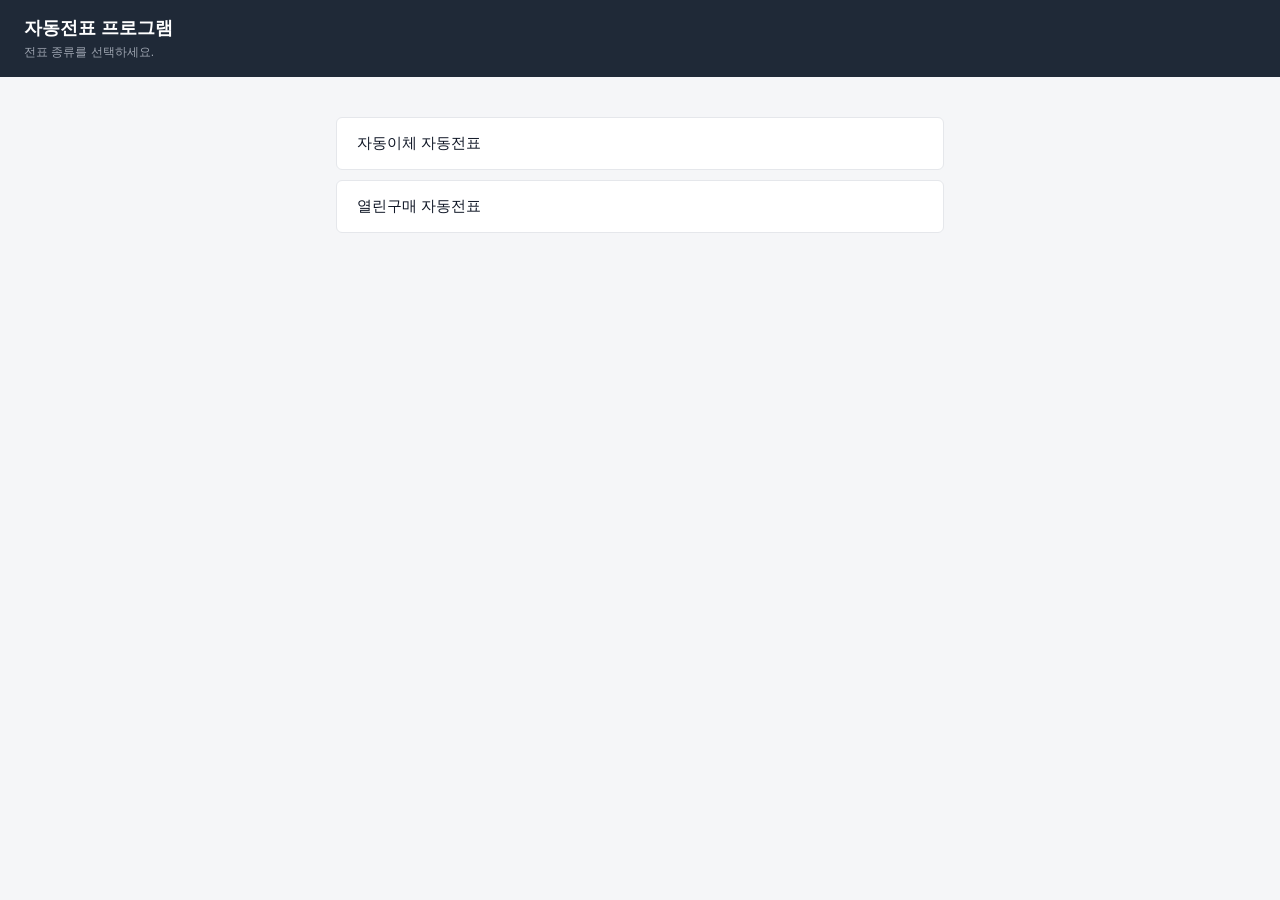
==== index.html @ 815ab66f "Add files via upload" ====
<!DOCTYPE html>
<html lang="ko">
<head>
<meta charset="UTF-8">
<title>자동전표 프로그램</title>
<style>
  * { box-sizing: border-box; }
  body {
    font-family: "Malgun Gothic", "Apple SD Gothic Neo", sans-serif;
    margin: 0;
    background: #f5f6f8;
    color: #222;
  }
  header {
    background: #1f2937;
    color: #fff;
    padding: 16px 24px;
  }
  header h1 { margin: 0; font-size: 18px; }
  header p { margin: 4px 0 0; font-size: 12px; color: #9ca3af; }
  main { max-width: 640px; margin: 40px auto; padding: 0 16px; }
  .voucher-list { list-style: none; padding: 0; margin: 0; display: flex; flex-direction: column; gap: 10px; }
  .voucher-item {
    display: flex;
    justify-content: space-between;
    align-items: center;
    background: #fff;
    border: 1px solid #e5e7eb;
    border-radius: 6px;
    padding: 16px 20px;
    font-size: 15px;
    text-decoration: none;
    color: #111827;
  }
  .voucher-item:hover { border-color: #2563eb; }
  .voucher-item.disabled {
    color: #9ca3af;
    cursor: not-allowed;
    pointer-events: none;
  }
  .voucher-item .status {
    font-size: 12px;
    padding: 2px 8px;
    border-radius: 10px;
    background: #dcfce7;
    color: #166534;
  }
  .voucher-item.disabled .status {
    background: #f3f4f6;
    color: #9ca3af;
  }
</style>
</head>
<body>
<header>
  <h1>자동전표 프로그램</h1>
  <p>전표 종류를 선택하세요.</p>
</header>
<main>
  <ul class="voucher-list">
    <li><a class="voucher-item" href="autotransfer.html">자동이체 자동전표</a></li>
    <li><a class="voucher-item" href="yeollingumae.html">열린구매 자동전표</a></li>
  </ul>
</main>
</body>
</html>
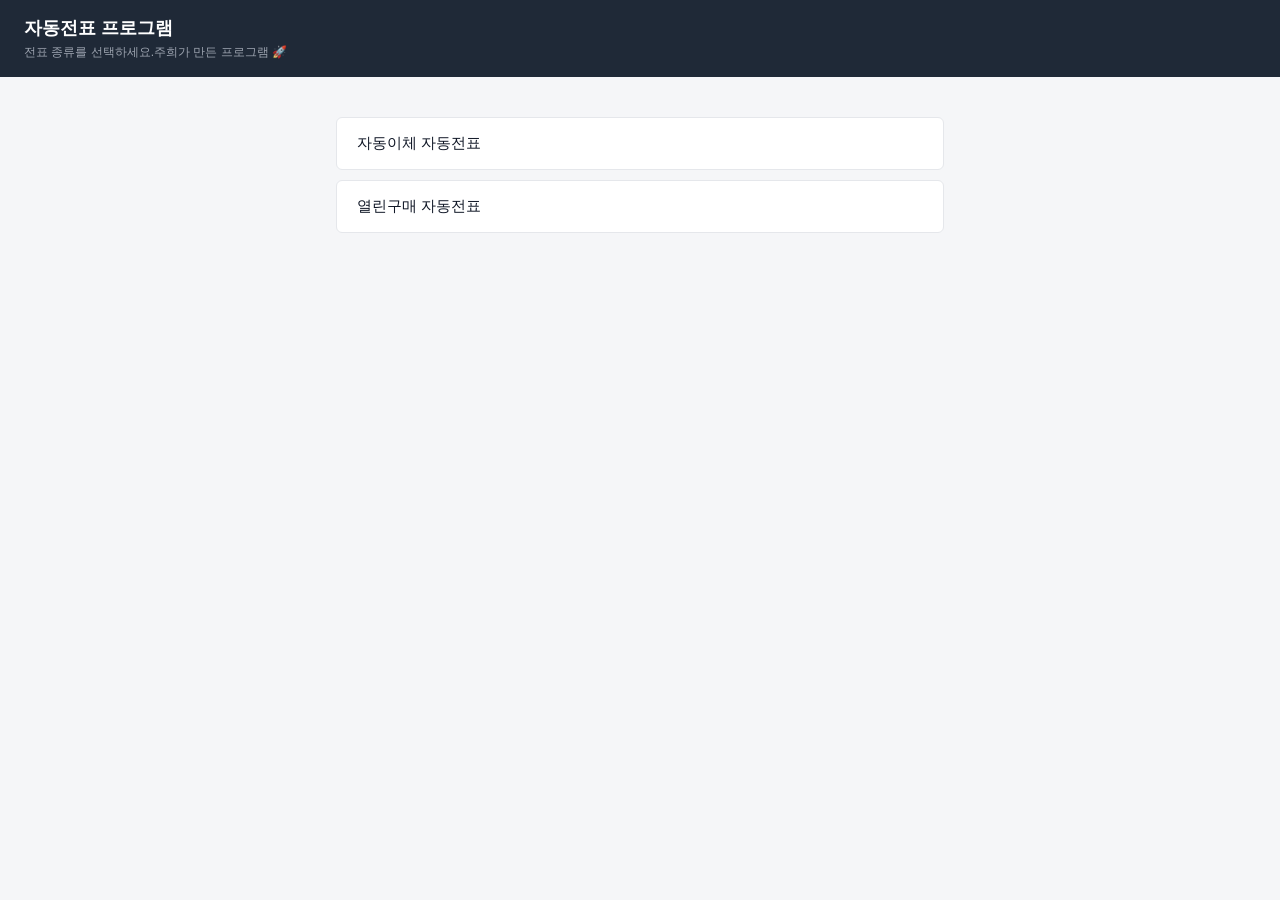
==== commit 0be9ae93: "Add creator note to the description paragraph" ====
--- a/index.html
+++ b/index.html
@@ -54,7 +54,7 @@
 <body>
 <header>
   <h1>자동전표 프로그램</h1>
-  <p>전표 종류를 선택하세요.</p>
+  <p>전표 종류를 선택하세요.주희가 만든 프로그램 🚀</p>
 </header>
 <main>
   <ul class="voucher-list">
